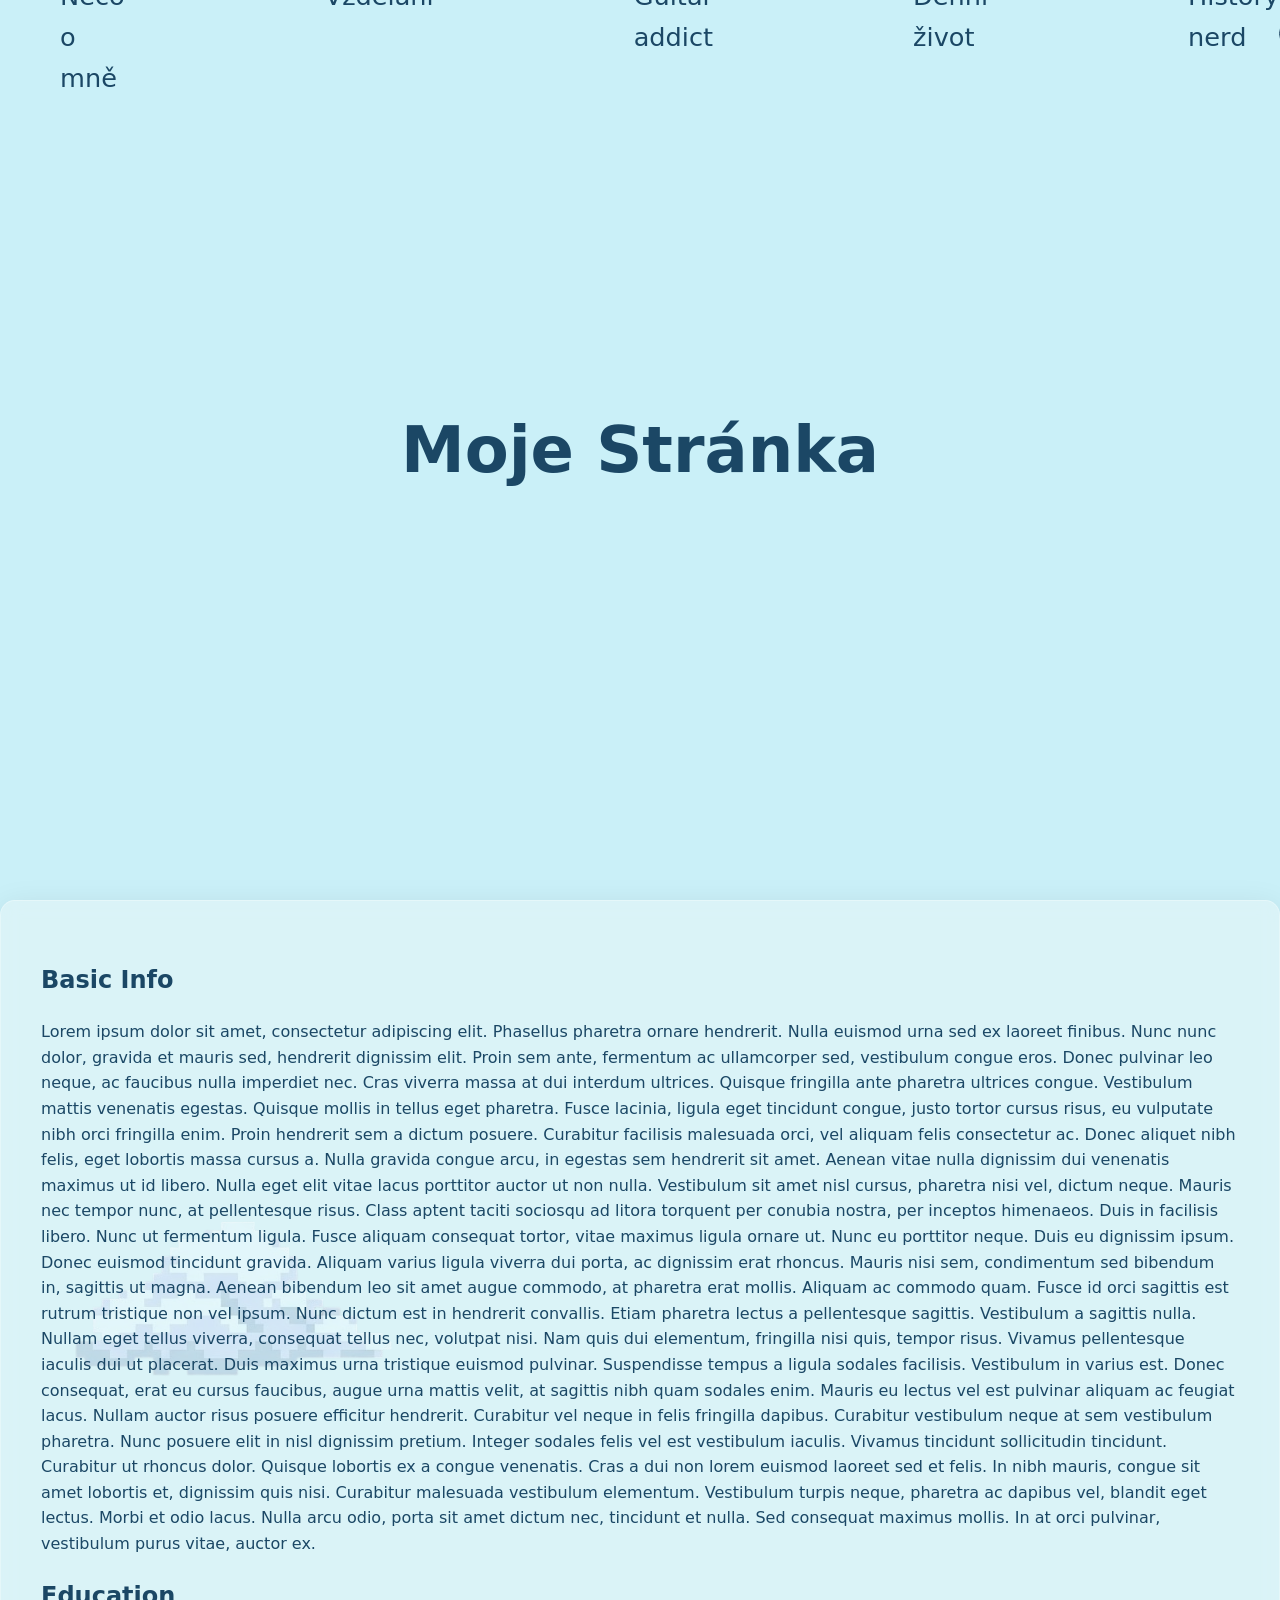
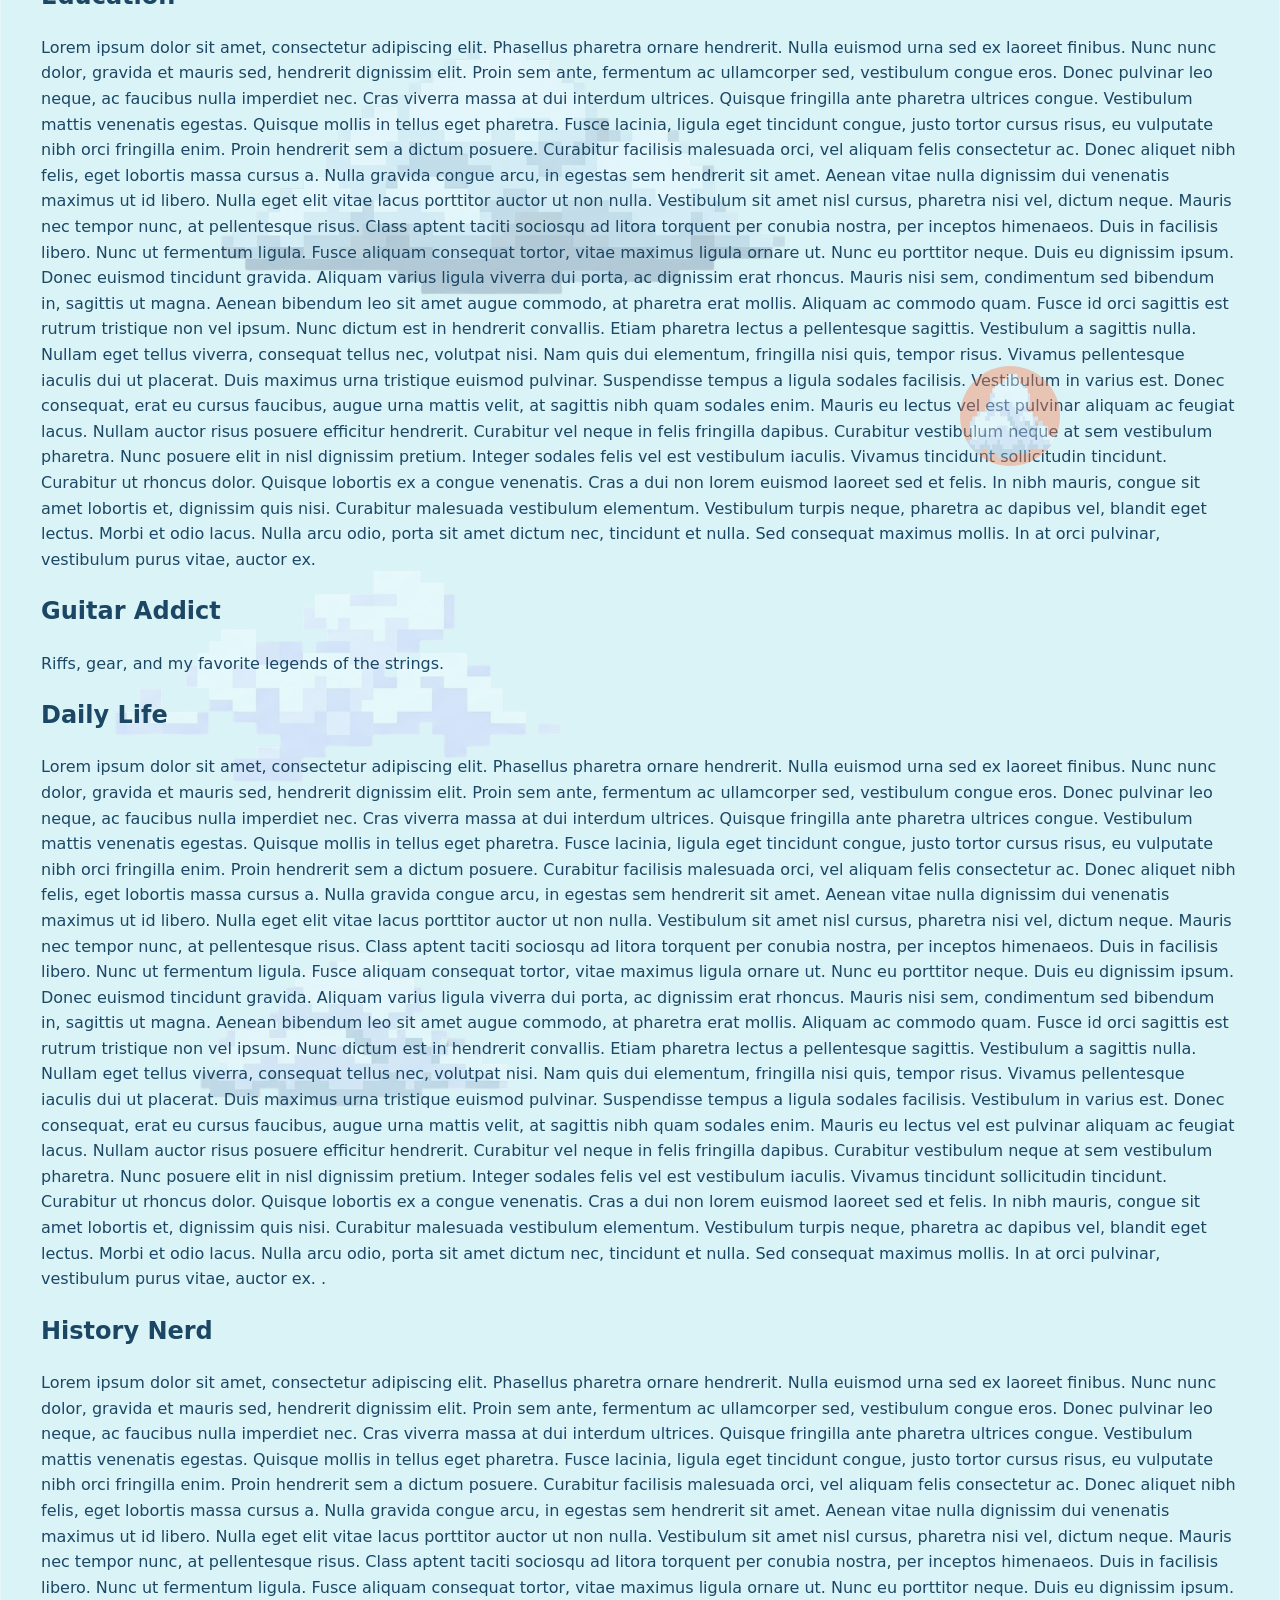
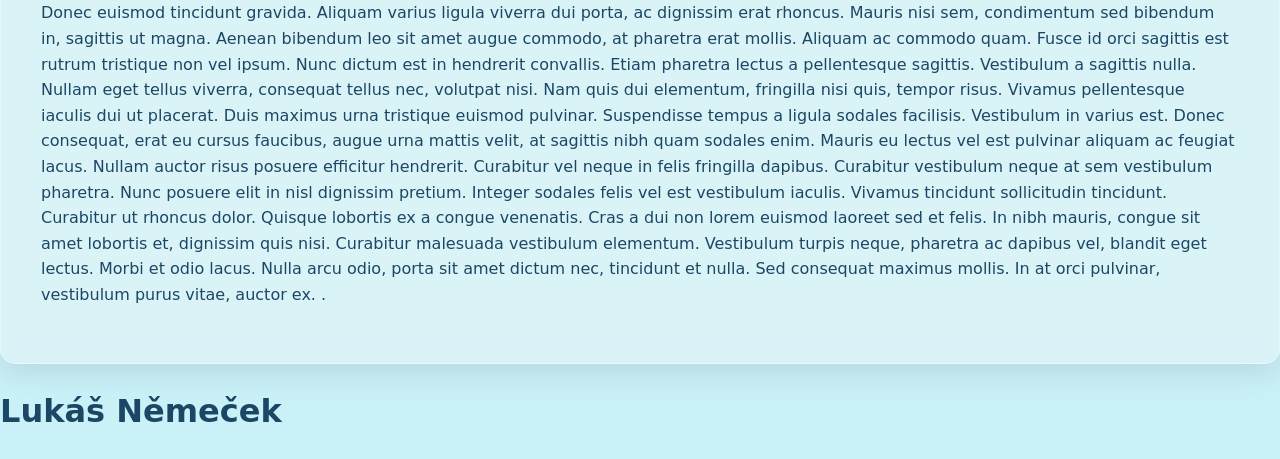
==== itw_proj2/index.html @ 5ba37b02 "Add files via upload" ====
<!DOCTYPE html>
<html lang="en">
<head>
    <meta charset="UTF-8">
    <meta name="viewport" content="width=device-width, initial-scale=1.0">
    <title>Moje Stránka</title>
    <link rel="stylesheet" href="style.css">
</head>
<body>
    <nav>
        <ul>
            <li><a href="#basic-info">Něco o mně</a></li>
            <li><a href="#education">Vzdělání</a></li>
            <li><a href="#guitar">Guitar addict</a></li>
            <li><a href="#daily-life">Denní život</a></li>
            <li><a href="#history">History nerd</a></li>
        </ul>
        <button class="theme-toggle">
            <span class="sun-icon">☀️</span>
            <span class="moon-icon">🌙</span>
        </button>
    </nav>

    <header>
        <div id="title">
            <a href="#" class="logo-link">
                <h1>Moje Stránka</h1>
            </a>
        </div>
        
    </header>

    <main>
        <div class="cloud-container" id="header-clouds">
            <img src="img/cloud1.png" class="cloud c1" style="top: 10%; left: 10%;">
            <img src="img/cloud2.png" class="cloud c2" style="top: 25%; left: 60%;">
            <img src="img/cloud3.png" class="cloud c3" style="top: 45%; left: 20%;">
            <img src="img/cloud1.png" class="cloud c1" style="top: 60%; left: 75%;">
        </div>
        <img src="img/cloud1.png" class="cloud c1 floating-circle" style="top: 40%; left: 75%;">

        <section id="basic-info">
            <h2>Basic Info</h2>
            <p> Lorem ipsum dolor sit amet, consectetur adipiscing elit. Phasellus pharetra ornare hendrerit. Nulla euismod urna sed ex laoreet finibus. Nunc nunc dolor, gravida et mauris sed, hendrerit dignissim elit. Proin sem ante, fermentum ac ullamcorper sed, vestibulum congue eros. Donec pulvinar leo neque, ac faucibus nulla imperdiet nec. Cras viverra massa at dui interdum ultrices. Quisque fringilla ante pharetra ultrices congue.

                Vestibulum mattis venenatis egestas. Quisque mollis in tellus eget pharetra. Fusce lacinia, ligula eget tincidunt congue, justo tortor cursus risus, eu vulputate nibh orci fringilla enim. Proin hendrerit sem a dictum posuere. Curabitur facilisis malesuada orci, vel aliquam felis consectetur ac. Donec aliquet nibh felis, eget lobortis massa cursus a. Nulla gravida congue arcu, in egestas sem hendrerit sit amet. Aenean vitae nulla dignissim dui venenatis maximus ut id libero. Nulla eget elit vitae lacus porttitor auctor ut non nulla. Vestibulum sit amet nisl cursus, pharetra nisi vel, dictum neque. Mauris nec tempor nunc, at pellentesque risus. Class aptent taciti sociosqu ad litora torquent per conubia nostra, per inceptos himenaeos. Duis in facilisis libero. Nunc ut fermentum ligula. Fusce aliquam consequat tortor, vitae maximus ligula ornare ut. Nunc eu porttitor neque.

                Duis eu dignissim ipsum. Donec euismod tincidunt gravida. Aliquam varius ligula viverra dui porta, ac dignissim erat rhoncus. Mauris nisi sem, condimentum sed bibendum in, sagittis ut magna. Aenean bibendum leo sit amet augue commodo, at pharetra erat mollis. Aliquam ac commodo quam. Fusce id orci sagittis est rutrum tristique non vel ipsum. Nunc dictum est in hendrerit convallis. Etiam pharetra lectus a pellentesque sagittis. Vestibulum a sagittis nulla. Nullam eget tellus viverra, consequat tellus nec, volutpat nisi. Nam quis dui elementum, fringilla nisi quis, tempor risus. Vivamus pellentesque iaculis dui ut placerat. Duis maximus urna tristique euismod pulvinar. Suspendisse tempus a ligula sodales facilisis. Vestibulum in varius est.

                Donec consequat, erat eu cursus faucibus, augue urna mattis velit, at sagittis nibh quam sodales enim. Mauris eu lectus vel est pulvinar aliquam ac feugiat lacus. Nullam auctor risus posuere efficitur hendrerit. Curabitur vel neque in felis fringilla dapibus. Curabitur vestibulum neque at sem vestibulum pharetra. Nunc posuere elit in nisl dignissim pretium. Integer sodales felis vel est vestibulum iaculis.

                Vivamus tincidunt sollicitudin tincidunt. Curabitur ut rhoncus dolor. Quisque lobortis ex a congue venenatis. Cras a dui non lorem euismod laoreet sed et felis. In nibh mauris, congue sit amet lobortis et, dignissim quis nisi. Curabitur malesuada vestibulum elementum. Vestibulum turpis neque, pharetra ac dapibus vel, blandit eget lectus. Morbi et odio lacus. Nulla arcu odio, porta sit amet dictum nec, tincidunt et nulla. Sed consequat maximus mollis. In at orci pulvinar, vestibulum purus vitae, auctor ex. 
            </p>
        </section>

        <section id="education">
            <h2>Education</h2>
            <p>
                 Lorem ipsum dolor sit amet, consectetur adipiscing elit. Phasellus pharetra ornare hendrerit. Nulla euismod urna sed ex laoreet finibus. Nunc nunc dolor, gravida et mauris sed, hendrerit dignissim elit. Proin sem ante, fermentum ac ullamcorper sed, vestibulum congue eros. Donec pulvinar leo neque, ac faucibus nulla imperdiet nec. Cras viverra massa at dui interdum ultrices. Quisque fringilla ante pharetra ultrices congue.

                Vestibulum mattis venenatis egestas. Quisque mollis in tellus eget pharetra. Fusce lacinia, ligula eget tincidunt congue, justo tortor cursus risus, eu vulputate nibh orci fringilla enim. Proin hendrerit sem a dictum posuere. Curabitur facilisis malesuada orci, vel aliquam felis consectetur ac. Donec aliquet nibh felis, eget lobortis massa cursus a. Nulla gravida congue arcu, in egestas sem hendrerit sit amet. Aenean vitae nulla dignissim dui venenatis maximus ut id libero. Nulla eget elit vitae lacus porttitor auctor ut non nulla. Vestibulum sit amet nisl cursus, pharetra nisi vel, dictum neque. Mauris nec tempor nunc, at pellentesque risus. Class aptent taciti sociosqu ad litora torquent per conubia nostra, per inceptos himenaeos. Duis in facilisis libero. Nunc ut fermentum ligula. Fusce aliquam consequat tortor, vitae maximus ligula ornare ut. Nunc eu porttitor neque.

                Duis eu dignissim ipsum. Donec euismod tincidunt gravida. Aliquam varius ligula viverra dui porta, ac dignissim erat rhoncus. Mauris nisi sem, condimentum sed bibendum in, sagittis ut magna. Aenean bibendum leo sit amet augue commodo, at pharetra erat mollis. Aliquam ac commodo quam. Fusce id orci sagittis est rutrum tristique non vel ipsum. Nunc dictum est in hendrerit convallis. Etiam pharetra lectus a pellentesque sagittis. Vestibulum a sagittis nulla. Nullam eget tellus viverra, consequat tellus nec, volutpat nisi. Nam quis dui elementum, fringilla nisi quis, tempor risus. Vivamus pellentesque iaculis dui ut placerat. Duis maximus urna tristique euismod pulvinar. Suspendisse tempus a ligula sodales facilisis. Vestibulum in varius est.

                Donec consequat, erat eu cursus faucibus, augue urna mattis velit, at sagittis nibh quam sodales enim. Mauris eu lectus vel est pulvinar aliquam ac feugiat lacus. Nullam auctor risus posuere efficitur hendrerit. Curabitur vel neque in felis fringilla dapibus. Curabitur vestibulum neque at sem vestibulum pharetra. Nunc posuere elit in nisl dignissim pretium. Integer sodales felis vel est vestibulum iaculis.

                Vivamus tincidunt sollicitudin tincidunt. Curabitur ut rhoncus dolor. Quisque lobortis ex a congue venenatis. Cras a dui non lorem euismod laoreet sed et felis. In nibh mauris, congue sit amet lobortis et, dignissim quis nisi. Curabitur malesuada vestibulum elementum. Vestibulum turpis neque, pharetra ac dapibus vel, blandit eget lectus. Morbi et odio lacus. Nulla arcu odio, porta sit amet dictum nec, tincidunt et nulla. Sed consequat maximus mollis. In at orci pulvinar, vestibulum purus vitae, auctor ex. 

            </p>
        </section>

        <section id="guitar">
            <h2>Guitar Addict</h2>
            <p>Riffs, gear, and my favorite legends of the strings.</p>
        </section>

        <section id="daily-life">
            <h2>Daily Life</h2>
            <p>
                 Lorem ipsum dolor sit amet, consectetur adipiscing elit. Phasellus pharetra ornare hendrerit. Nulla euismod urna sed ex laoreet finibus. Nunc nunc dolor, gravida et mauris sed, hendrerit dignissim elit. Proin sem ante, fermentum ac ullamcorper sed, vestibulum congue eros. Donec pulvinar leo neque, ac faucibus nulla imperdiet nec. Cras viverra massa at dui interdum ultrices. Quisque fringilla ante pharetra ultrices congue.

                Vestibulum mattis venenatis egestas. Quisque mollis in tellus eget pharetra. Fusce lacinia, ligula eget tincidunt congue, justo tortor cursus risus, eu vulputate nibh orci fringilla enim. Proin hendrerit sem a dictum posuere. Curabitur facilisis malesuada orci, vel aliquam felis consectetur ac. Donec aliquet nibh felis, eget lobortis massa cursus a. Nulla gravida congue arcu, in egestas sem hendrerit sit amet. Aenean vitae nulla dignissim dui venenatis maximus ut id libero. Nulla eget elit vitae lacus porttitor auctor ut non nulla. Vestibulum sit amet nisl cursus, pharetra nisi vel, dictum neque. Mauris nec tempor nunc, at pellentesque risus. Class aptent taciti sociosqu ad litora torquent per conubia nostra, per inceptos himenaeos. Duis in facilisis libero. Nunc ut fermentum ligula. Fusce aliquam consequat tortor, vitae maximus ligula ornare ut. Nunc eu porttitor neque.

                Duis eu dignissim ipsum. Donec euismod tincidunt gravida. Aliquam varius ligula viverra dui porta, ac dignissim erat rhoncus. Mauris nisi sem, condimentum sed bibendum in, sagittis ut magna. Aenean bibendum leo sit amet augue commodo, at pharetra erat mollis. Aliquam ac commodo quam. Fusce id orci sagittis est rutrum tristique non vel ipsum. Nunc dictum est in hendrerit convallis. Etiam pharetra lectus a pellentesque sagittis. Vestibulum a sagittis nulla. Nullam eget tellus viverra, consequat tellus nec, volutpat nisi. Nam quis dui elementum, fringilla nisi quis, tempor risus. Vivamus pellentesque iaculis dui ut placerat. Duis maximus urna tristique euismod pulvinar. Suspendisse tempus a ligula sodales facilisis. Vestibulum in varius est.

                Donec consequat, erat eu cursus faucibus, augue urna mattis velit, at sagittis nibh quam sodales enim. Mauris eu lectus vel est pulvinar aliquam ac feugiat lacus. Nullam auctor risus posuere efficitur hendrerit. Curabitur vel neque in felis fringilla dapibus. Curabitur vestibulum neque at sem vestibulum pharetra. Nunc posuere elit in nisl dignissim pretium. Integer sodales felis vel est vestibulum iaculis.

                Vivamus tincidunt sollicitudin tincidunt. Curabitur ut rhoncus dolor. Quisque lobortis ex a congue venenatis. Cras a dui non lorem euismod laoreet sed et felis. In nibh mauris, congue sit amet lobortis et, dignissim quis nisi. Curabitur malesuada vestibulum elementum. Vestibulum turpis neque, pharetra ac dapibus vel, blandit eget lectus. Morbi et odio lacus. Nulla arcu odio, porta sit amet dictum nec, tincidunt et nulla. Sed consequat maximus mollis. In at orci pulvinar, vestibulum purus vitae, auctor ex. .

            </p>
        </section>

        <section id="history">
            <h2>History Nerd</h2>
            <p>
                 Lorem ipsum dolor sit amet, consectetur adipiscing elit. Phasellus pharetra ornare hendrerit. Nulla euismod urna sed ex laoreet finibus. Nunc nunc dolor, gravida et mauris sed, hendrerit dignissim elit. Proin sem ante, fermentum ac ullamcorper sed, vestibulum congue eros. Donec pulvinar leo neque, ac faucibus nulla imperdiet nec. Cras viverra massa at dui interdum ultrices. Quisque fringilla ante pharetra ultrices congue.

                Vestibulum mattis venenatis egestas. Quisque mollis in tellus eget pharetra. Fusce lacinia, ligula eget tincidunt congue, justo tortor cursus risus, eu vulputate nibh orci fringilla enim. Proin hendrerit sem a dictum posuere. Curabitur facilisis malesuada orci, vel aliquam felis consectetur ac. Donec aliquet nibh felis, eget lobortis massa cursus a. Nulla gravida congue arcu, in egestas sem hendrerit sit amet. Aenean vitae nulla dignissim dui venenatis maximus ut id libero. Nulla eget elit vitae lacus porttitor auctor ut non nulla. Vestibulum sit amet nisl cursus, pharetra nisi vel, dictum neque. Mauris nec tempor nunc, at pellentesque risus. Class aptent taciti sociosqu ad litora torquent per conubia nostra, per inceptos himenaeos. Duis in facilisis libero. Nunc ut fermentum ligula. Fusce aliquam consequat tortor, vitae maximus ligula ornare ut. Nunc eu porttitor neque.

                Duis eu dignissim ipsum. Donec euismod tincidunt gravida. Aliquam varius ligula viverra dui porta, ac dignissim erat rhoncus. Mauris nisi sem, condimentum sed bibendum in, sagittis ut magna. Aenean bibendum leo sit amet augue commodo, at pharetra erat mollis. Aliquam ac commodo quam. Fusce id orci sagittis est rutrum tristique non vel ipsum. Nunc dictum est in hendrerit convallis. Etiam pharetra lectus a pellentesque sagittis. Vestibulum a sagittis nulla. Nullam eget tellus viverra, consequat tellus nec, volutpat nisi. Nam quis dui elementum, fringilla nisi quis, tempor risus. Vivamus pellentesque iaculis dui ut placerat. Duis maximus urna tristique euismod pulvinar. Suspendisse tempus a ligula sodales facilisis. Vestibulum in varius est.

                Donec consequat, erat eu cursus faucibus, augue urna mattis velit, at sagittis nibh quam sodales enim. Mauris eu lectus vel est pulvinar aliquam ac feugiat lacus. Nullam auctor risus posuere efficitur hendrerit. Curabitur vel neque in felis fringilla dapibus. Curabitur vestibulum neque at sem vestibulum pharetra. Nunc posuere elit in nisl dignissim pretium. Integer sodales felis vel est vestibulum iaculis.

                Vivamus tincidunt sollicitudin tincidunt. Curabitur ut rhoncus dolor. Quisque lobortis ex a congue venenatis. Cras a dui non lorem euismod laoreet sed et felis. In nibh mauris, congue sit amet lobortis et, dignissim quis nisi. Curabitur malesuada vestibulum elementum. Vestibulum turpis neque, pharetra ac dapibus vel, blandit eget lectus. Morbi et odio lacus. Nulla arcu odio, porta sit amet dictum nec, tincidunt et nulla. Sed consequat maximus mollis. In at orci pulvinar, vestibulum purus vitae, auctor ex. .

            </p>
        </section>
    </main>

    <footer>
        <h1>Lukáš Němeček</h1>
    </footer>

    <script src="script.js"></script>
</body>
</html>
---- itw_proj2/style.css ----
:root{
    --background-color: #caf0f8;
    --text-main: #1b4765;
    --secondary-color:#62b6cb;
    --nav-color:rgba(167, 205, 219, 0.95);
    --main-color: rgba(228, 246, 247, 0.6);

    --transition: all 0.5s ease-out; 
}
body.dark-mode{
  --background-color: #1b4765;
  --text-main: #caf0f8;
  --secondary-color: #283618;
  --nav-color:rgba(11, 41, 51, 0.95);
  --main-color: #03045e;
}
/*COLORS AND VARIABLES*/


a{
    text-decoration: none;
    color: var(--text-main);
}
html{
    scroll-behavior: smooth;
}
@media (prefers-reduced-motion: reduce) {
  html{
    scroll-behavior: auto;
  }
}
body{
    margin: 0;
    font-family: 'Inter', system-ui, sans-serif;
    line-height: 1.6;
    color: var(--text-main);
    background-color: var(--background-color);
}

/**********HEADER AND NAV***********/
nav ul{
    display: flex;
    gap: 200px;
    font-size: 1.6rem;
    list-style: none;
}
nav ul.after-scroll{
    font-size: 1rem;
    gap: 1.1rem;
}
nav{
    position: fixed;
    top: 0;
    width: 100%;
    height: 80px;

    background-color: var(--background-color);
    display: flex;
    justify-content: space-between;
    align-items: center;

    padding: 0 20px;
    box-sizing: border-box;
    z-index: 10;
    transition: var(--transition);
}
nav::after{
    display: none;
}
nav ul li a {
    text-decoration: none;
    color: inherit;
    display: inline-block; /* Důležité pro transformaci a rozměry */
    position: relative;    /* Aby se ::after drželo tohoto prvku */
    padding-bottom: 5px;   /* Trochu místa pro tu linku */
    transition: all 0.3s ease;
}
nav ul li a:hover{
    color: black;
    transform: scale(1.1);
    text-shadow: 0 2px 5px rgba(0,0,0,0.1);
}
nav ul li a::after{
    content: '';
    position: absolute;
    bottom: 0;
    left: 50%;
    transform: translateX(-50%);
    width: 0;
    height: 2px;
    background-color: #007bff;
    transition: width 0.3s ease, left 0.3s ease;
}

nav ul li a:hover::after{
    width: 80%;
}
.new-color{ 
    background-color: var(--nav-color);
    backdrop-filter: blur(5px);
    
    border-bottom: 1px solid rgba(0, 0, 0, 0.1);
    box-shadow: 0 4px 12px rgba(0, 0, 0, 0.05);
}

nav button{
    border-radius: 50%;
    transform: translateY(-0.4rem);
    width: 2rem;
    font-size: 1rem;
    aspect-ratio: 1/1;
    box-shadow: 0px 0px 10px var(--background-color) inset;
    border: 1px solid var(--text-main);

    cursor: crosshair;
    display: flex;
    align-items: center;
    justify-content: center;
}
.moon-icon{display: none;}
body.dark-mode .sun-icon{display: none;}
body.dark-mode .moon-icon{display: inline-block;}

header{
    height: 100vh;
    display: flex;
    justify-content: center;
    align-items: center;
}

#header-clouds{
    position: absolute;
    width: 100vw;
    height: 100%;
    opacity: 1;
    width: 15vw;
    z-index: -1;
}
.cloud{
    position: absolute;
    transition: transform 0.6s ease-out;
    opacity: 0.4;
}



#title h1{
    margin: 0;
    font-size: 5vw;
    transition: all 0.5s ease;
}
#title h1:hover{
    transform: scale(1.1);
}

#title.stuck{
    position: fixed;
    top: 0;
    left: 50%;
    transform: translateX(-50%);

    height: 80px;
    width: 35vw;
    z-index: 101;

    display: flex;
    justify-content: center;
    align-items: center;
}
#title.stuck h1{
    font-size: 2.5vw;
    font-size: clamp(2rem, 2.5vw, 10rem);
    text-align: center;
    width: 100%;
    min-width: 300px;
}

/**********HEADER AND NAV***********/

/**********MAIN***********/
main{
    max-width: 1200px;
    border: black solid 2px;
    position: relative;
    left: 50%;
    transform: translateX(-50%);

    background: var(--main-color);
    backdrop-filter: blur(10px);
    border: 1px solid rgba(255, 255, 255, 0.3);
    border-radius: 15px;
    padding: 40px;
    box-shadow: 0 8px 32px rgba(0, 0, 0, 0.1);
}

@keyframes moveBackground{
  from {
    transform: translateY(0);
  }
  to {
    transform: translateY(-300px); /* Moves up as you scroll down */
  }
}

.floating-circle{
    width: 100px;
    height: 100px;
    background: coral;
    border-radius: 50%;
    position: fixed;

    animation-name: moveBackground;
    animation-timing-function: linear;

    animation-timeline: scroll(); 
}

/**********SECTION BASIC INFO***********/
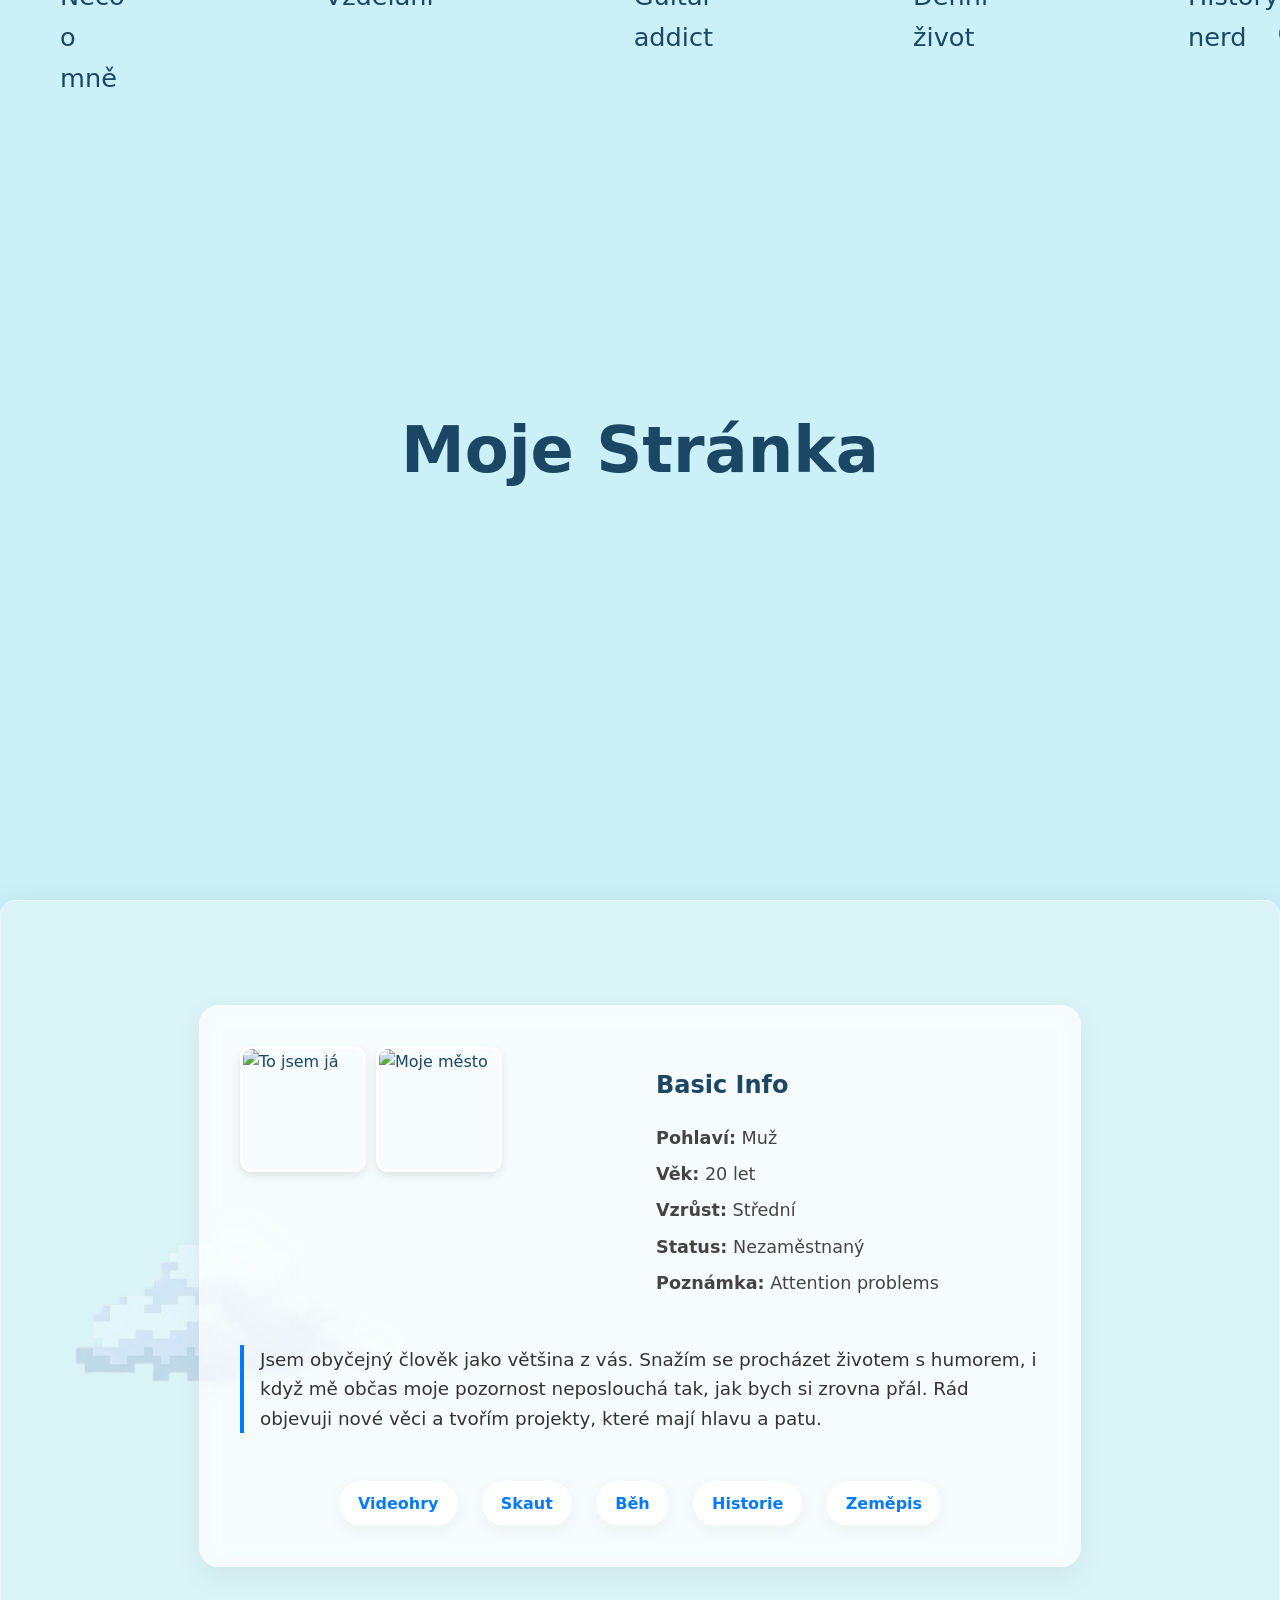
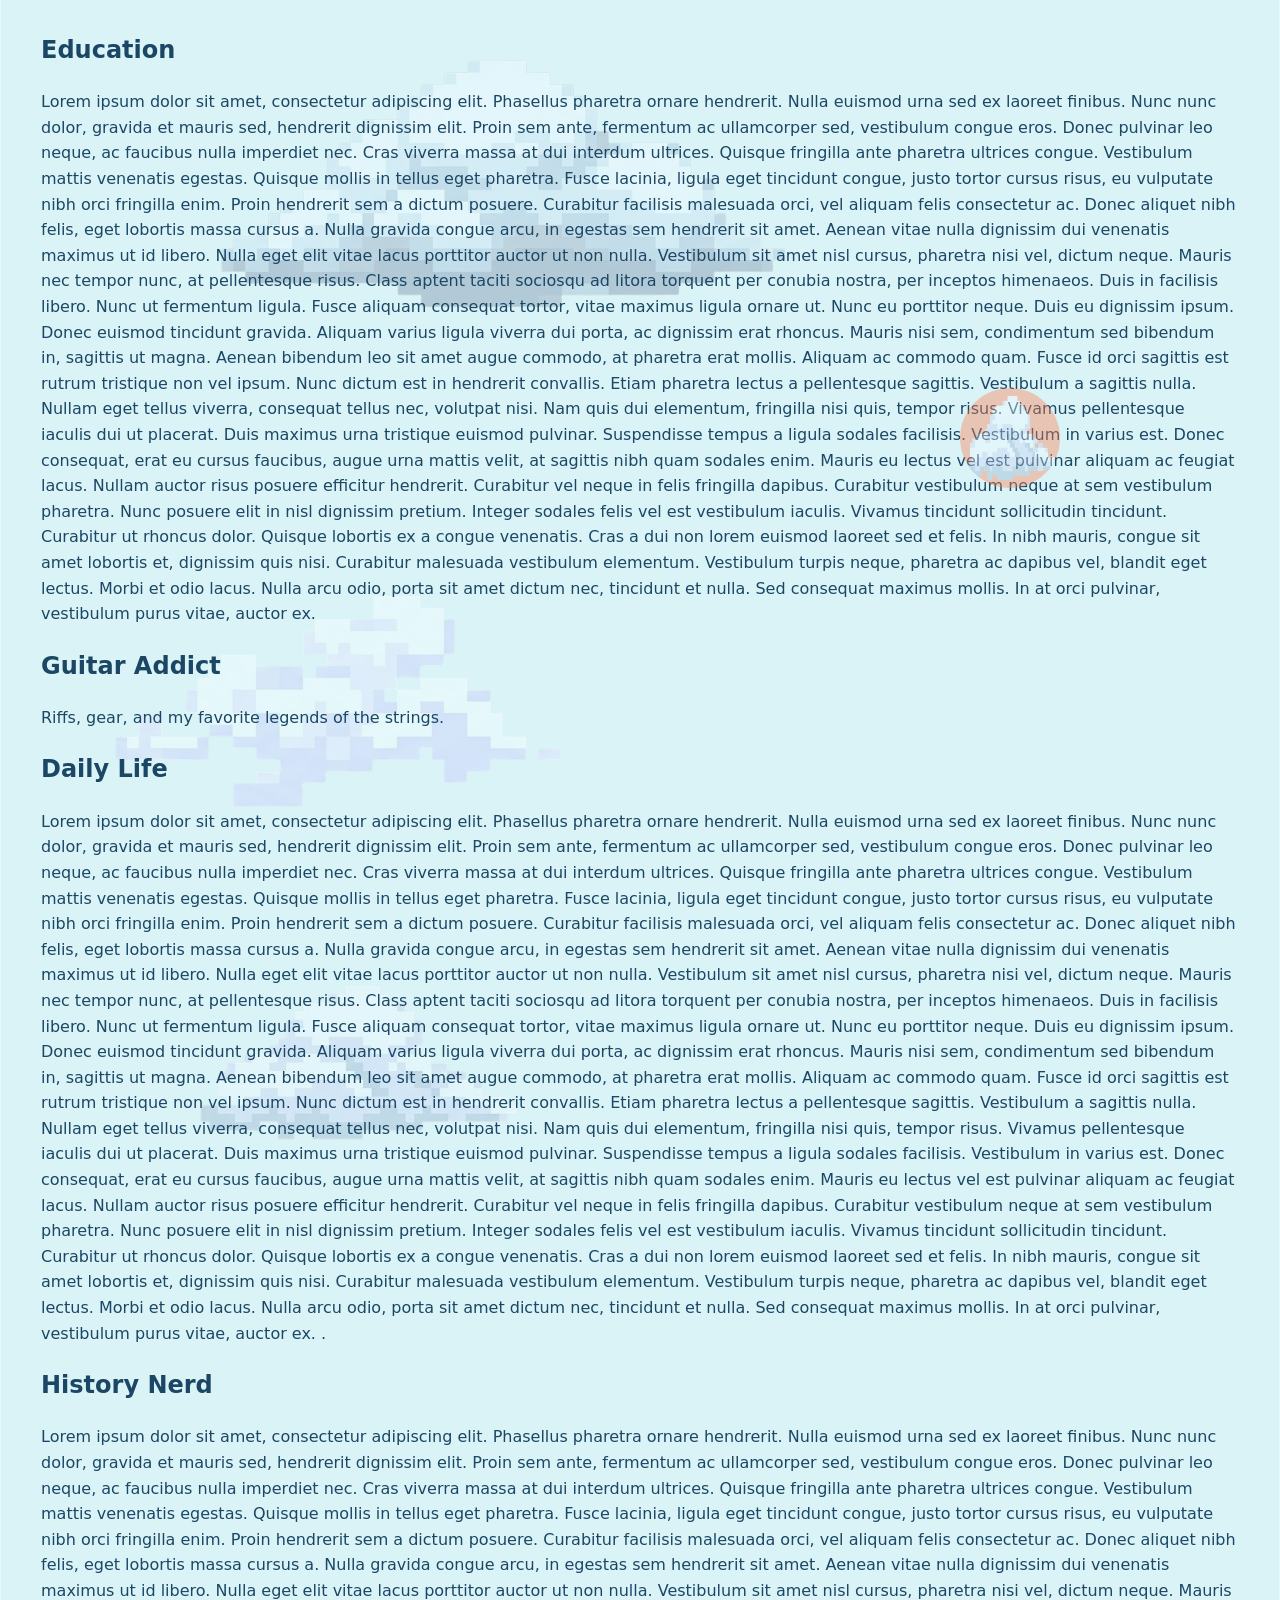
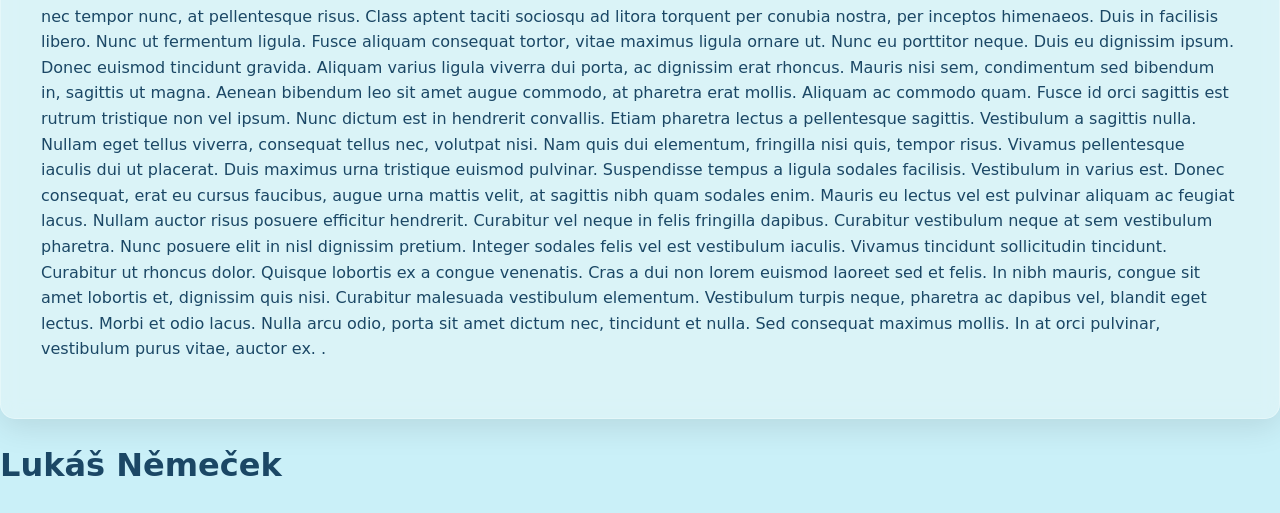
==== commit e8cb7abb: "Add files via upload" ====
--- a/itw_proj2/index.html
+++ b/itw_proj2/index.html
@@ -39,18 +39,40 @@
         </div>
         <img src="img/cloud1.png" class="cloud c1 floating-circle" style="top: 40%; left: 75%;">
 
-        <section id="basic-info">
-            <h2>Basic Info</h2>
-            <p> Lorem ipsum dolor sit amet, consectetur adipiscing elit. Phasellus pharetra ornare hendrerit. Nulla euismod urna sed ex laoreet finibus. Nunc nunc dolor, gravida et mauris sed, hendrerit dignissim elit. Proin sem ante, fermentum ac ullamcorper sed, vestibulum congue eros. Donec pulvinar leo neque, ac faucibus nulla imperdiet nec. Cras viverra massa at dui interdum ultrices. Quisque fringilla ante pharetra ultrices congue.
+        <section id="basic-info" class="content-card">
+            <div class="info-header">
+                <div class="image-box">
+                    <img src="me.png" alt="To jsem já" class="profile-img">
+                    <img src="city.png" alt="Moje město" class="city-img">
+                </div>
+        
+                <div class="stats-box">
+                    <h2>Basic Info</h2>
+                    <ul class="stats-list">
+                        <li><strong>Pohlaví:</strong> Muž</li>
+                        <li><strong>Věk:</strong> 20 let</li>
+                        <li><strong>Vzrůst:</strong> Střední</li>
+                        <li><strong>Status:</strong> Nezaměstnaný</li>
+                        <li><strong>Poznámka:</strong> Attention problems</li>
+                    </ul>
+                </div>
+            </div>
 
-                Vestibulum mattis venenatis egestas. Quisque mollis in tellus eget pharetra. Fusce lacinia, ligula eget tincidunt congue, justo tortor cursus risus, eu vulputate nibh orci fringilla enim. Proin hendrerit sem a dictum posuere. Curabitur facilisis malesuada orci, vel aliquam felis consectetur ac. Donec aliquet nibh felis, eget lobortis massa cursus a. Nulla gravida congue arcu, in egestas sem hendrerit sit amet. Aenean vitae nulla dignissim dui venenatis maximus ut id libero. Nulla eget elit vitae lacus porttitor auctor ut non nulla. Vestibulum sit amet nisl cursus, pharetra nisi vel, dictum neque. Mauris nec tempor nunc, at pellentesque risus. Class aptent taciti sociosqu ad litora torquent per conubia nostra, per inceptos himenaeos. Duis in facilisis libero. Nunc ut fermentum ligula. Fusce aliquam consequat tortor, vitae maximus ligula ornare ut. Nunc eu porttitor neque.
+            <div class="bio-text">
+                <p>
+                    Jsem obyčejný člověk jako většina z vás. Snažím se procházet životem s humorem, 
+                    i když mě občas moje pozornost neposlouchá tak, jak bych si zrovna přál. 
+                    Rád objevuji nové věci a tvořím projekty, které mají hlavu a patu.
+                </p>
+            </div>
 
-                Duis eu dignissim ipsum. Donec euismod tincidunt gravida. Aliquam varius ligula viverra dui porta, ac dignissim erat rhoncus. Mauris nisi sem, condimentum sed bibendum in, sagittis ut magna. Aenean bibendum leo sit amet augue commodo, at pharetra erat mollis. Aliquam ac commodo quam. Fusce id orci sagittis est rutrum tristique non vel ipsum. Nunc dictum est in hendrerit convallis. Etiam pharetra lectus a pellentesque sagittis. Vestibulum a sagittis nulla. Nullam eget tellus viverra, consequat tellus nec, volutpat nisi. Nam quis dui elementum, fringilla nisi quis, tempor risus. Vivamus pellentesque iaculis dui ut placerat. Duis maximus urna tristique euismod pulvinar. Suspendisse tempus a ligula sodales facilisis. Vestibulum in varius est.
-
-                Donec consequat, erat eu cursus faucibus, augue urna mattis velit, at sagittis nibh quam sodales enim. Mauris eu lectus vel est pulvinar aliquam ac feugiat lacus. Nullam auctor risus posuere efficitur hendrerit. Curabitur vel neque in felis fringilla dapibus. Curabitur vestibulum neque at sem vestibulum pharetra. Nunc posuere elit in nisl dignissim pretium. Integer sodales felis vel est vestibulum iaculis.
-
-                Vivamus tincidunt sollicitudin tincidunt. Curabitur ut rhoncus dolor. Quisque lobortis ex a congue venenatis. Cras a dui non lorem euismod laoreet sed et felis. In nibh mauris, congue sit amet lobortis et, dignissim quis nisi. Curabitur malesuada vestibulum elementum. Vestibulum turpis neque, pharetra ac dapibus vel, blandit eget lectus. Morbi et odio lacus. Nulla arcu odio, porta sit amet dictum nec, tincidunt et nulla. Sed consequat maximus mollis. In at orci pulvinar, vestibulum purus vitae, auctor ex. 
-            </p>
+            <div class="floating-tags">
+                <span class="tag">Videohry</span>
+                <span class="tag">Skaut</span>
+                <span class="tag">Běh</span>
+                <span class="tag">Historie</span>
+                <span class="tag">Zeměpis</span>
+            </div>
         </section>
 
         <section id="education">
--- a/itw_proj2/style.css
+++ b/itw_proj2/style.css
@@ -12,7 +12,7 @@
   --text-main: #caf0f8;
   --secondary-color: #283618;
   --nav-color:rgba(11, 41, 51, 0.95);
-  --main-color: #03045e;
+  --main-color: #031019be;
 }
 /*COLORS AND VARIABLES*/
 
@@ -216,3 +216,108 @@
 }
 
 /**********SECTION BASIC INFO***********/
+
+.content-card {
+    max-width: 800px;
+    margin: 4rem auto;
+    padding: 2.5rem;
+    background: rgba(255, 255, 255, 0.7);
+    backdrop-filter: blur(12px);
+    border-radius: 20px;
+    border: 1px solid rgba(255, 255, 255, 0.3);
+    box-shadow: 0 10px 30px rgba(0, 0, 0, 0.05);
+}
+
+/* Rozvržení fotek a faktů */
+.info-header {
+    display: flex;
+    gap: 2rem;
+    flex-wrap: wrap; /* Pro mobily */
+    margin-bottom: 2rem;
+}
+
+.image-box {
+    display: flex;
+    gap: 10px;
+    flex: 1;
+}
+
+.image-box img {
+    width: 120px;
+    height: 120px;
+    object-fit: cover;
+    border-radius: 12px;
+    border: 3px solid white;
+    box-shadow: 0 4px 10px rgba(0,0,0,0.1);
+    transition: transform 0.3s ease;
+}
+
+.image-box img:hover {
+    transform: scale(1.1) rotate(3deg);
+}
+
+.stats-box {
+    flex: 1;
+    min-width: 200px;
+}
+
+.stats-list {
+    list-style: none;
+    padding: 0;
+}
+
+.stats-list li {
+    margin-bottom: 8px;
+    font-size: 1.1rem;
+    color: #444;
+}
+
+/* Bio text */
+.bio-text p {
+    line-height: 1.6;
+    font-size: 1.15rem;
+    color: #333;
+    border-left: 4px solid #007bff;
+    padding-left: 1rem;
+}
+
+/* Plovoucí tagy */
+.floating-tags {
+    display: flex;
+    justify-content: center;
+    gap: 1.5rem;
+    margin-top: 3rem;
+    flex-wrap: wrap;
+}
+
+.tag {
+    background: white;
+    padding: 0.6rem 1.2rem;
+    border-radius: 50px;
+    font-weight: bold;
+    color: #007bff;
+    box-shadow: 0 4px 15px rgba(0,0,0,0.05);
+    cursor: default;
+    transition: all 0.3s ease;
+    animation: float 4s ease-in-out infinite; /* Animace */
+}
+
+.tag:hover {
+    background: #007bff;
+    color: white;
+    transform: translateY(-5px) scale(1.1);
+}
+
+/* Definice vznášení */
+@keyframes float {
+    0%, 100% { transform: translateY(0); }
+    50% { transform: translateY(-10px); }
+}
+
+/* Dark Mode úprava */
+body.dark-mode .content-card {
+    background: rgba(0, 0, 0, 0.4);
+    color: white;
+}
+body.dark-mode .stats-list li, 
+body.dark-mode .bio-text p { color: #ddd; }
